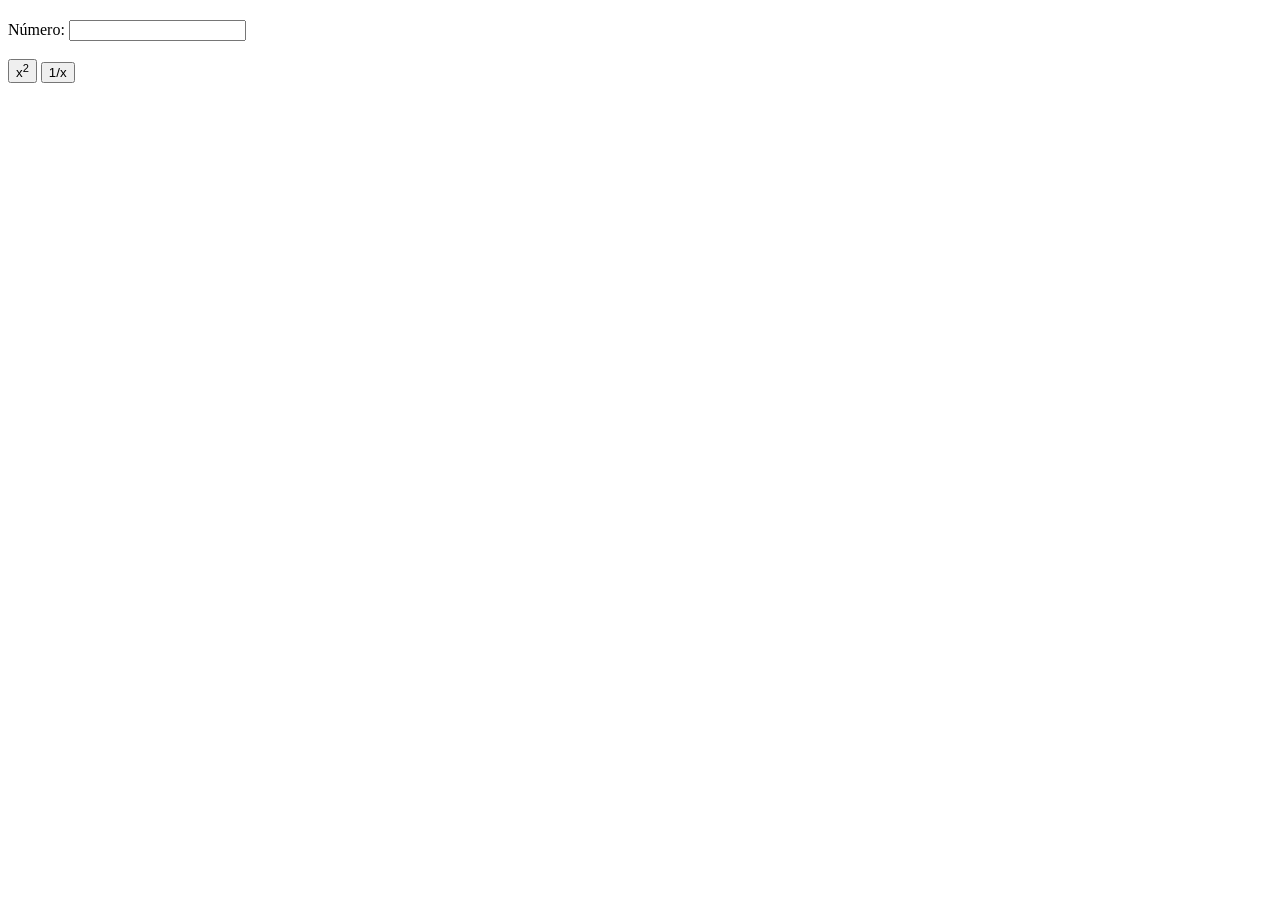
==== calculadora.html @ ce0298c7 "Cambios" ====
<!-- Aquí voy a hacer la calculadora -->

<!-- Continuar a partir de aquí -->
<!DOCTYPE html>
<html>
<head>
  <title>Calculadora</title><meta charset="utf-8">

<script type="text/javascript">
function vaciar () {
  document.getElementById("n1").value = "";
}

function cuadrado() {
  let num = document.getElementById("n1");
  num.value = num.value * num.value;
}

function inverso() {
  let num = document.getElementById("n1");
  num.value = 1/num.value;
}
</script>
</head>


<body>

  <!-- 1. CAMPO DE INFORMACIÓN -->
  <h2 id="info" class="big" title="Información sobre el número">
  </h2>


  Número:
  <input type="text" id="n1" onclick="vaciar()">
  <br><br>
  <button onclick="cuadrado()">x<sup>2</sup></button>
  <button onclick="inverso()"> 1/x </button>  
</body>
</html>
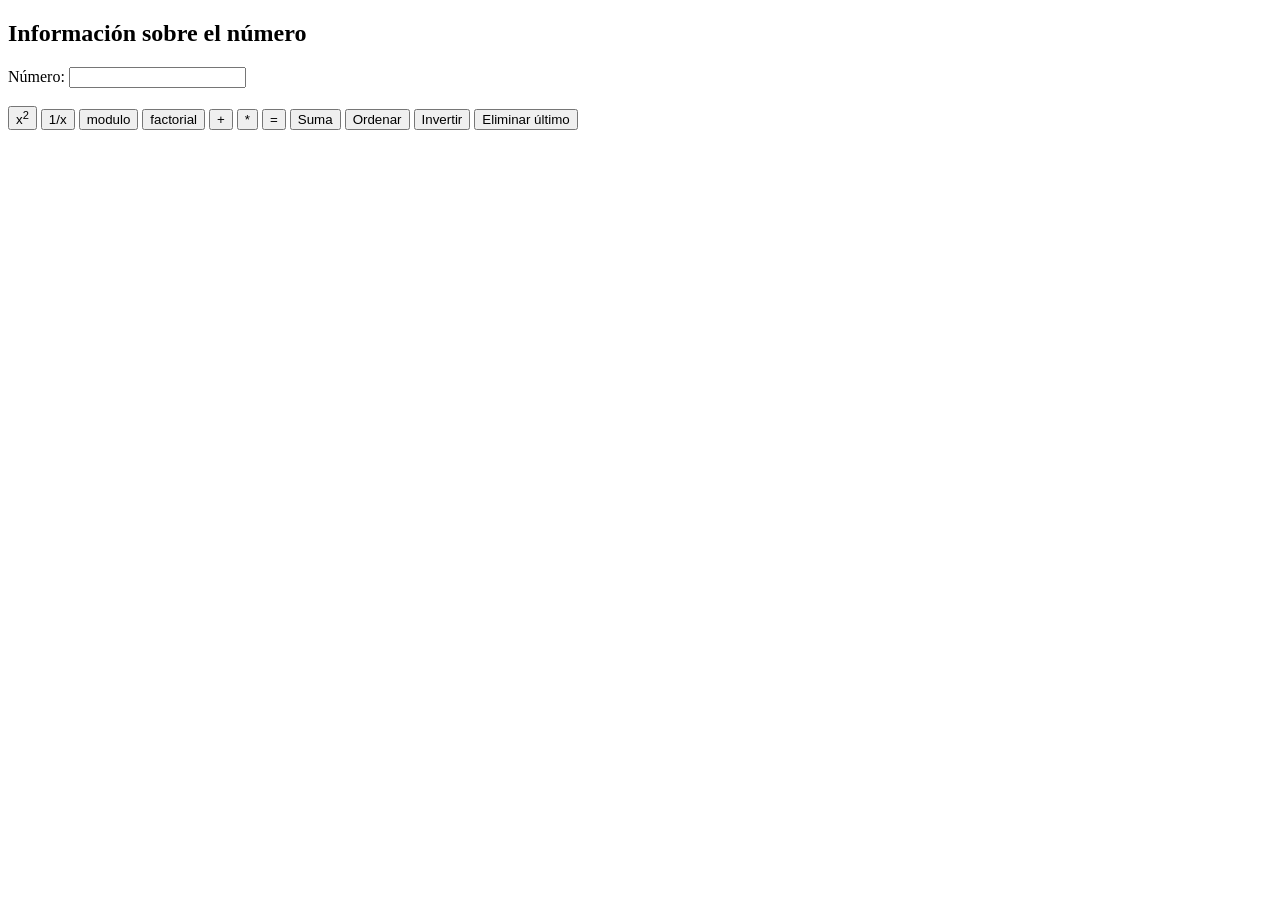
==== commit 526f3492: "Progresando en el proyecto" ====
--- a/calculadora.html
+++ b/calculadora.html
@@ -1,40 +1,204 @@
-<!-- Aquí voy a hacer la calculadora -->
-
-<!-- Continuar a partir de aquí -->
 <!DOCTYPE html>
 <html>
 <head>
-  <title>Calculadora</title><meta charset="utf-8">
-
+  <title>Calculadora</title><meta charset="utf-8"> <!-- Es un estilo que supongo que podremos cambiar -->
+
+<!-- Lógica de la calculadora -->
 <script type="text/javascript">
 function vaciar () {
   document.getElementById("n1").value = "";
 }
 
-function cuadrado() {
-  let num = document.getElementById("n1");
-  num.value = num.value * num.value;
-}
-
+<!-- Campo de información -->
+function fill_info() {
+  let num = document.getElementById("n1").value;
+  let info = document.getElementById("info");
+  if (num < 100) {
+    info.innerHTML = "Info: El resultado es menor que 100";
+  } else if (num <= 200) {
+    info.innerHTML = "Info: El resultado está entre 100 y 200";
+  } else {
+    info.innerHTML = "Info: El resultado es mayor que 200";
+  }
+}
+
+<!-- Operaciones base -->
+function square() { <!-- He cambiado el nombre de cuadrado a square por si hay confusión con el enunciado -->
+  if (validate()) { <!-- Validamos la entrada -->
+    let num = document.getElementById("n1");
+    num.value = num.value * num.value;
+    fill_info(); <!-- Añadimos la llamada a fill_info -->
+  }
+}
+<!-- En el enunciado no la menciona pero está -->
 function inverso() {
-  let num = document.getElementById("n1");
-  num.value = 1/num.value;
+  if (validate()) { <!-- Validamos la entrada -->
+    let num = document.getElementById("n1");
+    num.value = 1 / num.value;
+    fill_info(); <!-- Añadimos la llamada a fill_info -->
+  }
+}
+
+<!-- Operaciones unarias -->
+function mod() {
+  if (validate()) { <!-- Validamos la entrada -->
+    let num = document.getElementById("n1");
+    if (num.value < 0) {
+      num.value = -num.value;
+    }
+    fill_info(); <!-- Añadimos la llamada a fill_info -->
+  }
+}
+
+function fact() {
+  if (validate()) { <!-- Validamos la entrada -->
+    let num = document.getElementById("n1");
+    let x = num.value;
+    let resultado = 1;
+    while (x > 1) {
+      resultado = resultado * x;
+      x--;
+    };
+    num.value = resultado;
+    fill_info(); <!-- Añadimos la llamada a fill_info -->
+  }
+}
+
+<!-- Operaciones binarias -->
+
+<!-- Variables globales para almacenar el primer número y el operador -->
+let primerNumero;
+let operador;
+
+<!-- Función que almacena número y operador -->
+function almacenarNumYOp(op) {
+  if (validate()) { <!-- Validamos la entrada -->
+    primerNumero = document.getElementById("n1").value;
+    operador = op;
+    document.getElementById("n1").value = "";
+  }
+}
+<!-- Función para calcular el resultado -->
+function eq() {
+  if (validate()) {
+    let segundoNumero = document.getElementById("n1").value;
+    let resultado;
+    if (operador == "+") {
+      resultado = +primerNumero + +segundoNumero;
+    } else if (operador == "*") {
+      resultado = primerNumero * segundoNumero;
+    }
+    document.getElementById("n1").value = resultado;
+    fill_info();
+  }
+}
+
+<!-- Operaciones con CSV (Valores separados por comas)-->
+
+<!-- Suma todos los valores de la lista-->
+function sum() {
+  if (validate()) { <!-- Validamos la entrada -->
+    let input = document.getElementById("n1").value;
+    let arr = input.split(",");
+    let i = 0;
+    let resultado = 0;
+    while (i < arr.length) {
+      resultado += Number(arr[i]);
+      i++;
+    };
+    document.getElementById("n1").value = resultado;
+    fill_info();<!-- Añadimos la llamada a fill_info -->
+  }
+}
+
+<!-- Ordena los valores en orden ascendente -->
+function sort() {
+  if (validate()) { <!-- Validamos la entrada -->
+    let input = document.getElementById("n1").value;
+    let arr = input.split(",");
+    arr.sort(function(a, b) {
+      return Number(a) - Number(b);
+    });
+  document.getElementById("n1").value = arr.join(",");
+}
+}
+
+<!-- Invierte el orden de la lista -->
+function reverse() {
+  if (validate()) { <!-- Validamos la entrada -->
+    let input = document.getElementById("n1").value;
+    let arr = input.split(",");
+    arr.reverse();
+    document.getElementById("n1").value = arr.join(",");
+  }
+}
+
+<!-- Elimina el último valor de la lista -->
+function removelast() {
+  if (validate()) { <!-- Validamos la entrada -->
+    let input = document.getElementById("n1").value;
+    let arr = input.split(",");
+    arr.pop();
+    document.getElementById("n1").value = arr.join(",");
+  }
+}
+
+<!-- Gestión de errores -->
+function validate() {
+  let input = document.getElementById("n1").value;
+  let arr = input.split(",");
+  let i = 0;
+  try {
+    while (i < arr.length) {
+      if (Number(arr[i]) || arr[i] == "0") {
+        i++;
+      } else {
+        throw("No se ha detectado un número");
+      }
+    }
+    return true;
+  } catch (error) {
+    document.getElementById("info").innerHTML = error;
+    return false;
+  }
 }
 </script>
 </head>
 
 
 <body>
-
-  <!-- 1. CAMPO DE INFORMACIÓN -->
-  <h2 id="info" class="big" title="Información sobre el número">
-  </h2>
-
+<h2 id="info" class="big" title="Información sobre el número">
+  Información sobre el número <!-- Contenido inicial -->
+</h2>
 
   Número:
   <input type="text" id="n1" onclick="vaciar()">
   <br><br>
-  <button onclick="cuadrado()">x<sup>2</sup></button>
-  <button onclick="inverso()"> 1/x </button>  
+  <!-- Operaciones base -->
+  <button onclick="square()">x<sup>2</sup></button>
+  <button onclick="inverso()"> 1/x </button>  <!-- No lo menciona el enunciado, lo dejo para el final por si acaso -->
+
+  <!-- Operaciones unarias -->
+  <button onclick="mod()"> modulo </button>
+  <button onclick="fact()"> factorial </button>
+
+  <!-- Operaciones binarias -->
+  <button onclick="almacenarNumYOp('+')"> + </button>
+  <button onclick="almacenarNumYOp('*')"> * </button>
+  <button onclick="eq()"> = </button>
+
+  <!-- Operaciones con CSV (Valores separados por comas)-->
+  <button onclick="sum()"> Suma </button>
+  <button onclick="sort()"> Ordenar </button>
+  <button onclick="reverse()"> Invertir </button>
+  <button onclick="removelast()"> Eliminar último </button>
 </body>
-</html>+</html>
+
+<!-- CHEQUEAR ESTO ANTES DE ENTREGAR:
+ONCLICK no
+Si creamos un objeto metemos todo lo que vamos a usar ya, no añadirlo luego y ponemos un valor que no sea creíble para entenderlo.
+persona = {
+     edad: -1
+}
+-->
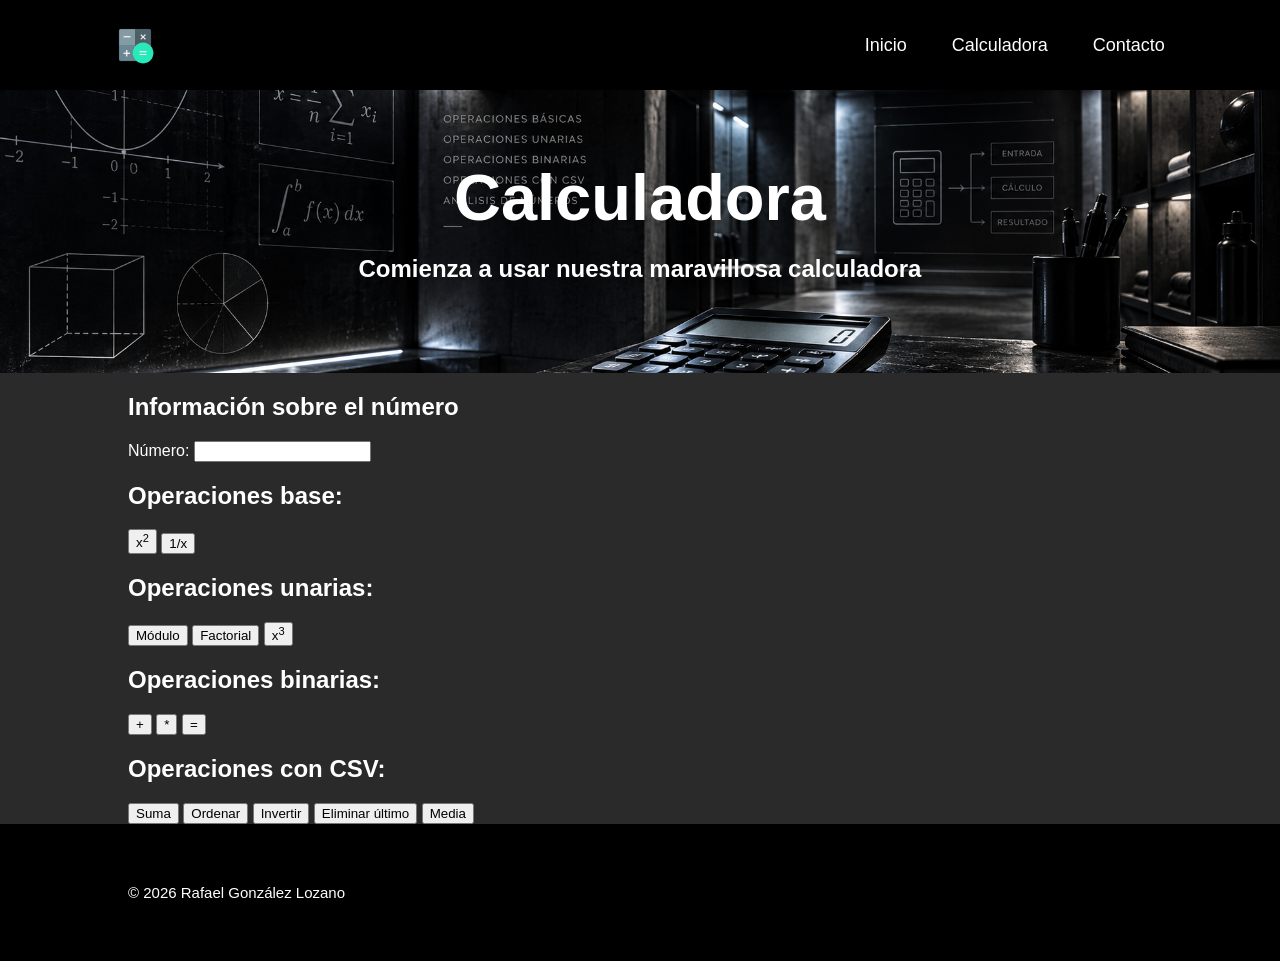
==== commit dd48488d: "Progresando con todo" ====
--- a/calculadora.html
+++ b/calculadora.html
@@ -1,7 +1,9 @@
+<!-- Página de la calculadora -->
 <!DOCTYPE html>
 <html>
 <head>
-  <title>Calculadora</title><meta charset="utf-8"> <!-- Es un estilo que supongo que podremos cambiar -->
+  <title> Calculadora - Rafael González Lozano </title> <!-- Título de la página -->
+  <link href="css/estilos.css" rel="stylesheet" type="text/css" > <!-- Hacemos el enlace a nuestro archivo de estilos -->
 
 <!-- Lógica de la calculadora -->
 <script type="text/javascript">
@@ -40,7 +42,9 @@
 }
 
 <!-- Operaciones unarias -->
-function mod() {
+
+<!-- Operación de valor absoluto -->
+let mod = () => {
   if (validate()) { <!-- Validamos la entrada -->
     let num = document.getElementById("n1");
     if (num.value < 0) {
@@ -48,9 +52,10 @@
     }
     fill_info(); <!-- Añadimos la llamada a fill_info -->
   }
-}
-
-function fact() {
+};
+
+<!-- Operación de factorial-->
+let fact = () => {
   if (validate()) { <!-- Validamos la entrada -->
     let num = document.getElementById("n1");
     let x = num.value;
@@ -62,7 +67,16 @@
     num.value = resultado;
     fill_info(); <!-- Añadimos la llamada a fill_info -->
   }
-}
+};
+
+<!-- EXTRA: Elevación al cubo (No lo menciona en el enunciado pero lo menciona en la rúbrica) -->
+let cubo = () => {
+  if (validate()) { <!-- Validamos la entrada -->
+    let num = document.getElementById("n1");
+    num.value = num.value * num.value * num.value;
+    fill_info(); <!-- Añadimos la llamada a fill_info -->
+  }
+};
 
 <!-- Operaciones binarias -->
 
@@ -75,9 +89,13 @@
   if (validate()) { <!-- Validamos la entrada -->
     primerNumero = document.getElementById("n1").value;
     operador = op;
+    <!-- EXTRA: Mostramos la operación que se va a realizar, para saber qué operación se está realizando. Me parece que mejora el UX -->
+    document.getElementById("info").innerHTML = 
+      "Operación: " + primerNumero + " " + operador;
     document.getElementById("n1").value = "";
   }
 }
+
 <!-- Función para calcular el resultado -->
 function eq() {
   if (validate()) {
@@ -107,10 +125,11 @@
       i++;
     };
     document.getElementById("n1").value = resultado;
-    fill_info();<!-- Añadimos la llamada a fill_info -->
-  }
-}
-
+    fill_info(); <!-- Añadimos la llamada a fill_info -->
+  }
+}
+
+<!-- Podría añadir el tema de CAMPO INFORMACIÓN a esta parte de alguna manera -->
 <!-- Ordena los valores en orden ascendente -->
 function sort() {
   if (validate()) { <!-- Validamos la entrada -->
@@ -143,7 +162,25 @@
   }
 }
 
+<!-- EXTRA: Cálculo de la media (Aparece mencionado en la rúbrica)-->
+function media() {
+  if (validate()) { <!-- Validamos la entrada -->
+    let input = document.getElementById("n1").value;
+    let arr = input.split(",");
+    let i = 0;
+    let resultado = 0;
+    while (i < arr.length) {
+      resultado += Number(arr[i]);
+      i++;
+    };
+    resultado = resultado / arr.length;
+    document.getElementById("n1").value = resultado;
+    fill_info(); <!-- Añadimos la llamada a fill_info -->
+  }
+}
+
 <!-- Gestión de errores -->
+<!-- Nota:Deben mostrarse mensajes apropiados según el tipo de error. CUALES SON ESOS TIPOS DE ERRORES? -->
 function validate() {
   let input = document.getElementById("n1").value;
   let arr = input.split(",");
@@ -166,39 +203,102 @@
 </head>
 
 
+<!-- Nota: Extras-->
+<!-- Cambiar lo de onclick porque en clase hemos hablado de ES5, ES6, etc. -->
+<!-- Cuando se active la función vaciar que vuelva a la Información sobre el número -->
 <body>
-<h2 id="info" class="big" title="Información sobre el número">
-  Información sobre el número <!-- Contenido inicial -->
-</h2>
-
-  Número:
-  <input type="text" id="n1" onclick="vaciar()">
-  <br><br>
-  <!-- Operaciones base -->
-  <button onclick="square()">x<sup>2</sup></button>
-  <button onclick="inverso()"> 1/x </button>  <!-- No lo menciona el enunciado, lo dejo para el final por si acaso -->
-
-  <!-- Operaciones unarias -->
-  <button onclick="mod()"> modulo </button>
-  <button onclick="fact()"> factorial </button>
-
-  <!-- Operaciones binarias -->
-  <button onclick="almacenarNumYOp('+')"> + </button>
-  <button onclick="almacenarNumYOp('*')"> * </button>
-  <button onclick="eq()"> = </button>
-
-  <!-- Operaciones con CSV (Valores separados por comas)-->
-  <button onclick="sum()"> Suma </button>
-  <button onclick="sort()"> Ordenar </button>
-  <button onclick="reverse()"> Invertir </button>
-  <button onclick="removelast()"> Eliminar último </button>
+
+<!-- Menú de navegación -->  
+<nav> 
+<!-- Logo (para volver a la página de Inicio) -->
+<a href="index.html" class="logo">
+  <img src="imagenes/logo.png" alt="Logo Calculadora">
+</a>
+
+<!-- Enlaces a las páginas -->
+<div class="menu">
+  <a href="index.html">Inicio</a>
+  <a href="calculadora.html">Calculadora</a>
+  <a href="contacto.html">Contacto</a>
+</div>
+</nav>
+
+<!-- Cabecera -->
+<header class="calculadora">
+<!-- Nombre de la página -->
+  <h1>
+   Calculadora
+  </h1>
+<!-- Subtítulo de la página -->
+  <h2>
+    Comienza a usar nuestra maravillosa calculadora
+  </h2>
+</header>
+
+<!-- Contenido principal de la calculadora -->
+<main class="calculadora-contenido">
+
+<!-- Campo de información -->
+  <section class="bloque-calculadora">
+    <h2 id="info" class="big" title="Información sobre el número">
+      Información sobre el número
+    </h2>
+    
+    <div class="entrada-calculadora">
+      Número:
+      <input type="text" id="n1" onclick="vaciar()">
+    </div>
+
+  </section>
+
+<!-- Operaciones base -->
+  <section class="bloque-calculadora">
+    <h2>Operaciones base:</h2>
+    <div class="botones-calculadora">
+      <button onclick="square()">x<sup>2</sup></button>
+      <button onclick="inverso()">1/x</button>
+    </div>
+  </section>
+
+<!-- Operaciones unarias -->
+  <section class="bloque-calculadora">
+    <h2>Operaciones unarias:</h2>
+    <div class="botones-calculadora">
+      <button onclick="mod()">Módulo</button>
+      <button onclick="fact()">Factorial</button>
+      <button onclick="cubo()">x<sup>3</sup></button>
+    </div>
+  </section>
+
+<!-- Operaciones binarias -->
+  <section class="bloque-calculadora">
+    <h2>Operaciones binarias:</h2>
+    <div class="botones-calculadora">
+        <button onclick="almacenarNumYOp('+')">+</button>
+        <button onclick="almacenarNumYOp('*')">*</button>
+        <button onclick="eq()">=</button>
+    </div>
+  </section>
+
+<!-- Operaciones con CSV -->
+  <section class="bloque-calculadora">
+    <h2>Operaciones con CSV:</h2>
+    <div class="botones-calculadora">
+        <button onclick="sum()">Suma</button>
+        <button onclick="sort()">Ordenar</button>
+        <button onclick="reverse()">Invertir</button>
+        <button onclick="removelast()">Eliminar último</button>
+        <button onclick="media()">Media</button>
+    </div>
+  </section>
+</main>
 </body>
-</html>
-
-<!-- CHEQUEAR ESTO ANTES DE ENTREGAR:
-ONCLICK no
-Si creamos un objeto metemos todo lo que vamos a usar ya, no añadirlo luego y ponemos un valor que no sea creíble para entenderlo.
-persona = {
-     edad: -1
-}
--->+
+<!-- Pie de página --> 
+<footer>
+<!-- Aviso de copyright -->            
+<p class="copyright">
+  © 2026 Rafael González Lozano
+</p>
+</footer>
+</html>
--- a/css/estilos.css
+++ b/css/estilos.css
@@ -0,0 +1,387 @@
+/* Estilos generales*/
+body {
+    margin: 0;
+    font-family: Arial, sans-serif;
+    background-color: #2B2A2A;
+    color: white;
+}
+
+
+/* Menú de navegación */
+nav {
+    background-color: black;
+    padding: 25px 9%;
+    display: flex;
+    justify-content: space-between;
+    align-items: center;
+}
+
+nav .logo {
+    margin: 0;
+}
+
+nav .logo img {
+    width: 40px;
+    height: auto;
+    display: block;2
+}
+
+nav .menu {
+    display: flex;
+    align-items: center;
+}
+
+nav .menu a {
+    color: white;
+    text-decoration: none;
+    font-size: 18px;
+    margin-left: 45px;
+}
+
+
+/* Cabecera */
+header {
+    background-image: url("../imagenes/fondo.png");
+    background-size: cover;
+    background-position: center;
+    color: white;
+    text-align: center;
+    padding: 70px 10%;
+}
+
+.calculadora {
+    background-image: url("../imagenes/fondo2.png");
+}
+
+.contacto {
+    background-image: url("../imagenes/fondo3.png");
+}
+
+
+header h1 {
+    font-size: 65px;
+    margin: 0;
+}
+
+
+/* Pie de página */
+footer {
+    background-color: black;
+    color: white;
+    padding: 60px 10%;
+    display: flex;
+    justify-content: space-between;
+    align-items: center;
+}
+
+footer p {
+    margin: 0;
+}
+
+footer .redes img {
+    width: 100px;
+    height: auto;
+    display: block;
+}
+
+footer .redes {
+    display: flex;
+    align-items: center;
+}
+
+/* Me gustaría ponerlo en el centro del footer, pero no sé cómo hacerlo. */
+footer .copyright {
+    font-size: 15px;
+}
+
+
+/* Inicio*/
+main {
+    width: 80%;
+    margin: auto;
+}
+
+.inicio-presentación {
+    text-align: center;
+    padding: 80px 0;
+    border-bottom: none;
+}
+
+.inicio-presentación .presentacion {
+    color: #76CAA5;
+    font-size: 20px;
+    font-weight: bold;
+    margin: 0 0 25px 0;
+}
+
+.inicio-presentación h2 {
+    color: white;
+    font-size: 55px;
+    margin: 0;
+}
+
+.inicio-presentación .descripcion {
+    color: white;
+    font-size: 20px;
+    line-height: 1.6;
+    max-width: 900px;
+    margin: 30px auto;
+}
+
+.botones {
+    margin-top: 40px;
+}
+
+.botones a {
+    display: inline-block;
+    background-color: #76CAA5;
+    color: black;
+    text-decoration: none;
+    padding: 18px 30px;
+    margin: 10px;
+    font-weight: bold;
+    border-radius: 20px;
+}
+
+
+/* Acerca de mí */
+.presentacion-acerca {
+    padding: 60px 0;
+}
+
+.presentacion-acerca h2 {
+    color: white;
+    font-size: 42px;
+    margin: 0 0 40px 0;
+}
+
+/* Acerca de mi - Contenido */
+.contenido-presentacion-acerca {
+    display: flex;
+    align-items: center;
+    gap: 45px;
+}
+
+/* Acerca de mi - Foto */
+.foto-acerca {
+    width: 55%;
+    flex-shrink: 0;
+}
+
+.foto-acerca img {
+    width: 100%;
+    height: auto;
+    display: block;
+    border-radius: 20px;
+}
+
+/* Acerca de mi - Texto */
+.datos-acerca {
+    width: 45%;
+}
+
+.datos-acerca ul {
+    margin: 0;
+    padding-left: 25px;
+}
+
+.datos-acerca li {
+    font-size: 18px;
+    line-height: 1.5;
+    margin-bottom: 18px;
+}
+
+.datos-acerca li::marker {
+    color: #76CAA5;
+}
+
+.frase-acerca {
+    width: 100%;
+    color: #b8b8b8;
+    font-size: 18px;
+    font-style: italic;
+    line-height: 1.6;
+    margin: 30px 0 0 0;
+}
+
+/* Acerca de mí - Comportamiento */
+@media (max-width: 800px) { /* Quiero que cuando reduzca la pestaña la imagen y el texto se coloque */
+    .contenido-presentacion-acerca {
+        display: block;
+    }
+
+    .foto-acerca { /* Foto en Grande arriba */
+        width: 100%;
+        margin-bottom: 40px;
+    }
+
+    .datos-acerca { /* Texto debajo */
+        width: 100%;
+    }
+
+    .presentacion-acerca h2 { /* Enunciado debajo */
+        font-size: 36px;
+    }
+}
+
+/* Portafolio - Contenido */
+.portafolio-contenido {
+    padding: 45px 0;
+}
+
+.bloque-portafolio {
+    padding: 35px 0;
+    border-bottom: 1px solid #555555;
+}
+
+.bloque-portafolio:last-child {
+    border-bottom: none;
+}
+
+.bloque-portafolio h2 {
+    color: #76CAA5;
+    font-size: 18px;
+    margin: 0 0 30px 0;
+}
+
+.paso-portafolio {
+    display: flex;
+    align-items: flex-start;
+    gap: 25px;
+    margin-bottom: 30px;
+}
+
+.paso-portafolio span {
+    background-color: #76CAA5;
+    color: black;
+    font-size: 18px;
+    font-weight: bold;
+    min-width: 40px;
+    height: 40px;
+    border-radius: 10px;
+    display: flex;
+    align-items: center;
+    justify-content: center;
+}
+
+.paso-portafolio h3 {
+    color: white;
+    font-size: 20px;
+    margin: 0 0 8px 0;
+}
+
+.paso-portafolio p,
+.introduccion-portafolio {
+    color: #b8b8b8;
+    font-size: 18px;
+    line-height: 1.6;
+    margin: 0;
+}
+
+.introduccion-portafolio {
+    margin-bottom: 30px;
+}
+
+
+/* Portafolio - Comportamiento */
+@media (max-width: 800px) { /* Quiero que cuando reduzca la pestaña el texto se coloque */
+    .paso-portafolio {
+        gap: 15px;
+    }
+
+    .paso-portafolio h3 {
+        font-size: 18px;
+    }
+
+    .paso-portafolio p,
+    .introduccion-portafolio {
+        font-size: 16px;
+    }
+}
+
+
+/* Contacto - Contenido */
+.contacto-contenido {
+    padding: 70px 0;
+}
+
+.ayuda-contacto {
+    text-align: center;
+}
+
+.titulo-pequeno-contacto {
+    color: #76CAA5;
+    font-size: 18px;
+    font-weight: bold;
+    margin: 0 0 30px 0;
+}
+
+.ayuda-contacto h2 {
+    color: white;
+    font-size: 50px;
+    margin: 0 0 60px 0;
+}
+
+
+/* Tarjetas */
+.tarjetas-contacto {
+    display: flex;
+    gap: 30px;
+    text-align: left;
+}
+
+.tarjeta-contacto {
+    width: 33.33%;
+    background-color: #353535;
+    border: 1px solid #555555;
+    border-radius: 20px;
+    padding: 35px;
+    display: flex;
+    flex-direction: column;
+}
+
+.tarjeta-contacto h3 {
+    color: white;
+    font-size: 25px;
+    margin: 0 0 25px 0;
+}
+
+.tarjeta-contacto p {
+    color: #b8b8b8;
+    font-size: 18px;
+    line-height: 1.6;
+    margin: 0 0 35px 0;
+}
+
+.tarjeta-contacto a {
+    color: #76CAA5;
+    font-size: 18px;
+    font-weight: bold;
+    text-decoration: none;
+    margin-top: auto;
+}
+
+
+/* Datos de contacto */
+.datos-contacto {
+    margin-top: 45px;
+    color: #b8b8b8;
+    font-size: 17px;
+}
+
+
+/* Contacto - Comportamiento */
+@media (max-width: 800px) { /* Quiero que cuando reduzca la pestaña las tarjetas se coloque */
+    .ayuda-contacto h2 {
+        font-size: 36px;
+    }
+
+    .tarjetas-contacto {
+        display: block;
+    }
+
+    .tarjeta-contacto {
+        width: auto;
+        margin-bottom: 25px;
+    }
+}
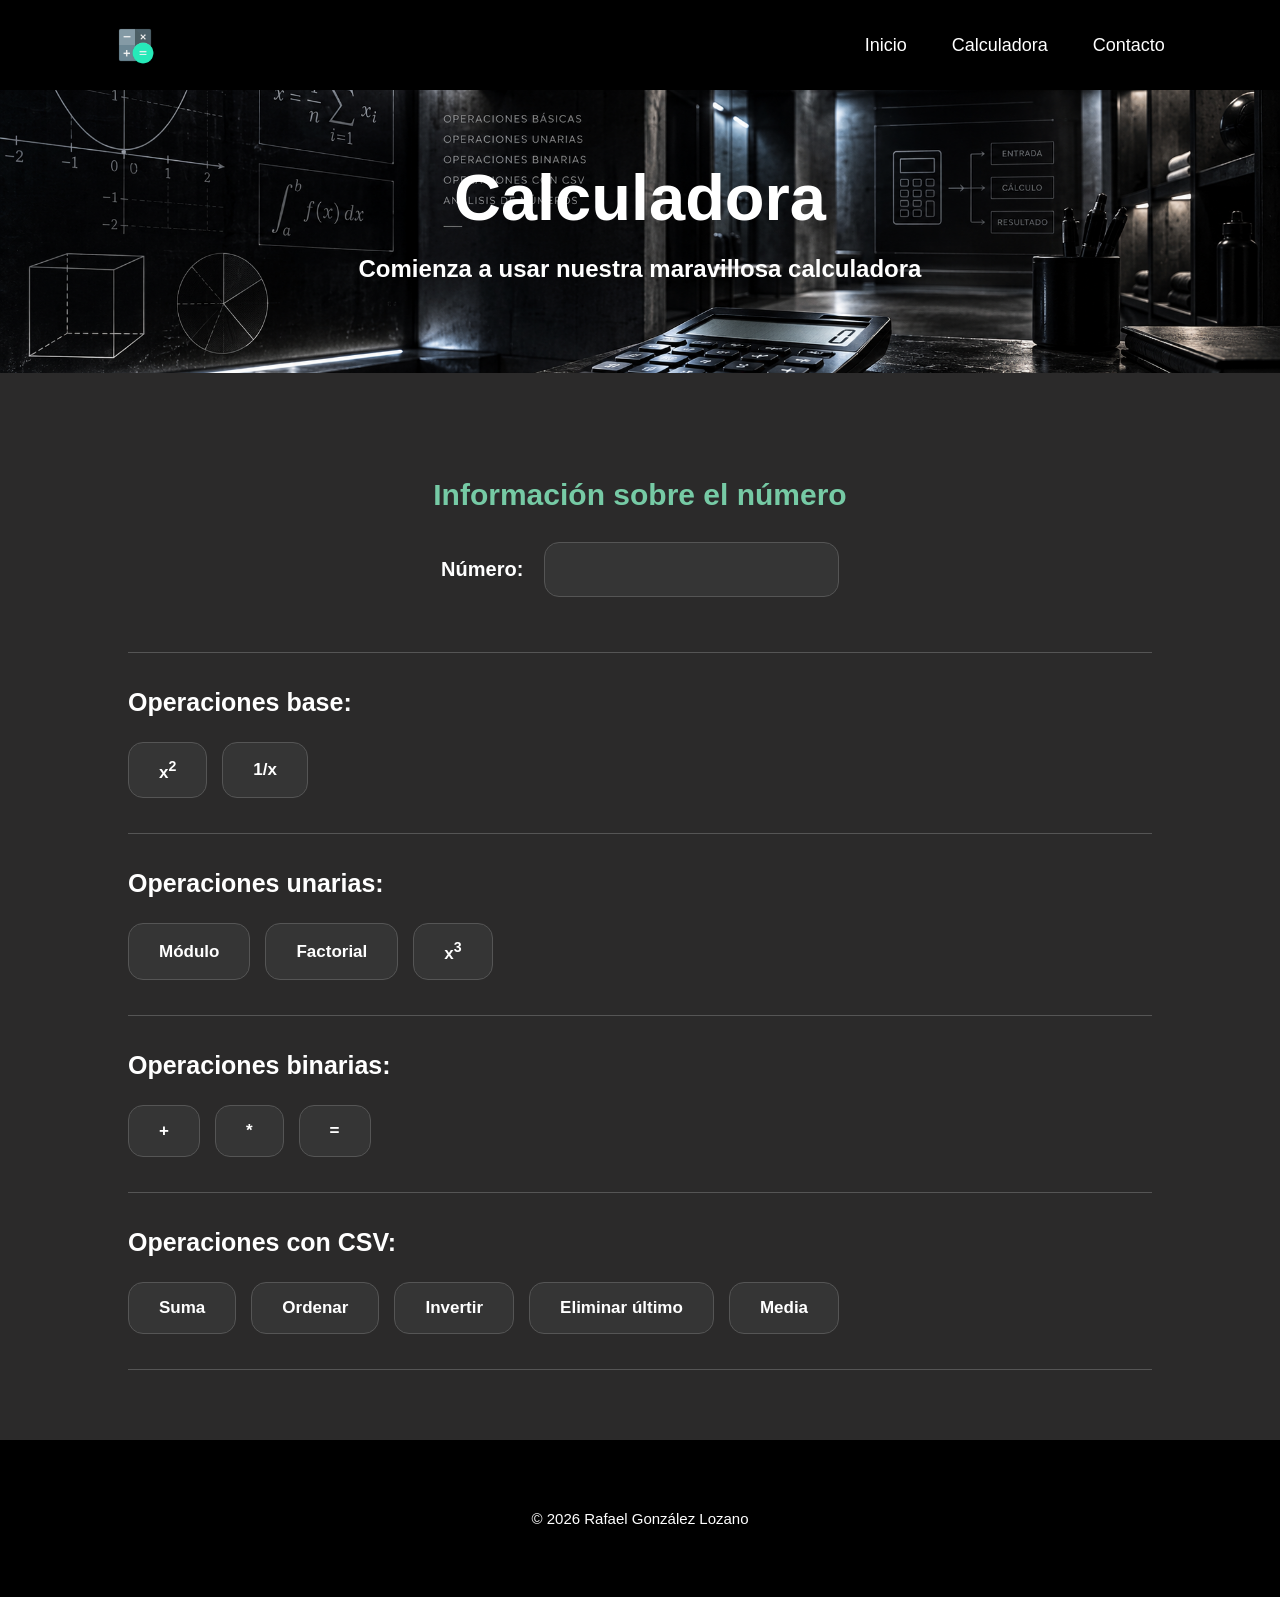
==== commit 74e27bb9: "Final" ====
--- a/calculadora.html
+++ b/calculadora.html
@@ -8,7 +8,14 @@
 <!-- Lógica de la calculadora -->
 <script type="text/javascript">
 function vaciar () {
-  document.getElementById("n1").value = "";
+    let num = document.getElementById("n1");
+    
+    <!-- EXTRA: Cuando termine una operación volvemos a mostrar la información inicial -->
+    if (num.value != "") { <!-- Excepción para evitar errores con las operaciones binarias -->
+        num.value = "";
+        document.getElementById("info").innerHTML = "Información sobre el número";
+        document.getElementById("operacion-info").innerHTML = ""; <!-- Limpiamos la información de la operación -->
+    }
 }
 
 <!-- Campo de información -->
@@ -98,17 +105,22 @@
 
 <!-- Función para calcular el resultado -->
 function eq() {
-  if (validate()) {
+  if (validate()) { <!-- Validamos la entrada -->
     let segundoNumero = document.getElementById("n1").value;
     let resultado;
+    <!-- Extra: Mostramos el resultado-->
     if (operador == "+") {
       resultado = +primerNumero + +segundoNumero;
+      document.getElementById("operacion-info").innerHTML =
+      "Operación: Suma. El resultado es " + resultado;
     } else if (operador == "*") {
       resultado = primerNumero * segundoNumero;
+      document.getElementById("operacion-info").innerHTML =
+      "Operación: Multiplicación. El resultado es " + resultado;
     }
-    document.getElementById("n1").value = resultado;
-    fill_info();
-  }
+  }
+  document.getElementById("n1").value = resultado;
+  fill_info(); <!-- Añadimos la llamada a fill_info -->
 }
 
 <!-- Operaciones con CSV (Valores separados por comas)-->
@@ -125,46 +137,57 @@
       i++;
     };
     document.getElementById("n1").value = resultado;
-    fill_info(); <!-- Añadimos la llamada a fill_info -->
-  }
-}
-
-<!-- Podría añadir el tema de CAMPO INFORMACIÓN a esta parte de alguna manera -->
+    document.getElementById("operacion-info").innerHTML =
+      "Lista de valores procesada: se han sumado los valores. El resultado es " + resultado; <!-- Extra: Mostramos el resultado -->
+    fill_info(); <!-- Añadimos la llamada a fill_info -->
+  }
+}
+
+
 <!-- Ordena los valores en orden ascendente -->
 function sort() {
-  if (validate()) { <!-- Validamos la entrada -->
+  if (validate()) {
     let input = document.getElementById("n1").value;
     let arr = input.split(",");
     arr.sort(function(a, b) {
       return Number(a) - Number(b);
     });
-  document.getElementById("n1").value = arr.join(",");
-}
-}
+    document.getElementById("n1").value = arr.join(",");
+    document.getElementById("operacion-info").innerHTML =
+      "Lista de valores procesada: se han ordenado los valores. El resultado es " + arr.join(","); <!-- Extra: Mostramos el resultado -->
+  }
+}
+
 
 <!-- Invierte el orden de la lista -->
 function reverse() {
-  if (validate()) { <!-- Validamos la entrada -->
+  if (validate()) {
     let input = document.getElementById("n1").value;
     let arr = input.split(",");
     arr.reverse();
     document.getElementById("n1").value = arr.join(",");
-  }
-}
+    document.getElementById("operacion-info").innerHTML =
+      "Lista de valores procesada: se ha invertido el orden de los valores. El resultado es " + arr.join(","); <!-- Extra: Mostramos el resultado -->
+  }
+}
+
 
 <!-- Elimina el último valor de la lista -->
 function removelast() {
-  if (validate()) { <!-- Validamos la entrada -->
+  if (validate()) {
     let input = document.getElementById("n1").value;
     let arr = input.split(",");
     arr.pop();
     document.getElementById("n1").value = arr.join(",");
-  }
-}
+    document.getElementById("operacion-info").innerHTML =
+      "Lista de valores procesada: se ha eliminado el último valor. El resultado es " + arr.join(","); <!-- Extra: Mostramos el resultado -->
+  }
+}
+
 
 <!-- EXTRA: Cálculo de la media (Aparece mencionado en la rúbrica)-->
 function media() {
-  if (validate()) { <!-- Validamos la entrada -->
+  if (validate()) {
     let input = document.getElementById("n1").value;
     let arr = input.split(",");
     let i = 0;
@@ -175,7 +198,9 @@
     };
     resultado = resultado / arr.length;
     document.getElementById("n1").value = resultado;
-    fill_info(); <!-- Añadimos la llamada a fill_info -->
+    document.getElementById("operacion-info").innerHTML =
+      "Lista de valores procesada: se ha calculado la media. El resultado es " + resultado; <!-- Extra: Mostramos el resultado -->
+    fill_info();
   }
 }
 
@@ -190,7 +215,7 @@
       if (Number(arr[i]) || arr[i] == "0") {
         i++;
       } else {
-        throw("No se ha detectado un número");
+        throw("Error: No se ha detectado un número");
       }
     }
     return true;
@@ -202,10 +227,6 @@
 </script>
 </head>
 
-
-<!-- Nota: Extras-->
-<!-- Cambiar lo de onclick porque en clase hemos hablado de ES5, ES6, etc. -->
-<!-- Cuando se active la función vaciar que vuelva a la Información sobre el número -->
 <body>
 
 <!-- Menú de navegación -->  
@@ -240,15 +261,18 @@
 
 <!-- Campo de información -->
   <section class="bloque-calculadora">
+
     <h2 id="info" class="big" title="Información sobre el número">
-      Información sobre el número
+        Información sobre el número
     </h2>
-    
+
     <div class="entrada-calculadora">
-      Número:
-      <input type="text" id="n1" onclick="vaciar()">
-    </div>
-
+        Número:
+        <input type="text" id="n1" onclick="vaciar()">
+    </div>
+
+    <!-- Información sobre la operación realizada -->
+    <p id="operacion-info"></p>
   </section>
 
 <!-- Operaciones base -->
--- a/css/estilos.css
+++ b/css/estilos.css
@@ -70,26 +70,14 @@
     color: white;
     padding: 60px 10%;
     display: flex;
-    justify-content: space-between;
+    justify-content: center;
     align-items: center;
 }
 
 footer p {
-    margin: 0;
-}
-
-footer .redes img {
-    width: 100px;
-    height: auto;
-    display: block;
-}
-
-footer .redes {
-    display: flex;
-    align-items: center;
-}
-
-/* Me gustaría ponerlo en el centro del footer, pero no sé cómo hacerlo. */
+    margin: 10px;
+}
+
 footer .copyright {
     font-size: 15px;
 }
@@ -143,164 +131,94 @@
     border-radius: 20px;
 }
 
-
-/* Acerca de mí */
-.presentacion-acerca {
-    padding: 60px 0;
-}
-
-.presentacion-acerca h2 {
-    color: white;
-    font-size: 42px;
-    margin: 0 0 40px 0;
-}
-
-/* Acerca de mi - Contenido */
-.contenido-presentacion-acerca {
-    display: flex;
-    align-items: center;
-    gap: 45px;
-}
-
-/* Acerca de mi - Foto */
-.foto-acerca {
-    width: 55%;
-    flex-shrink: 0;
-}
-
-.foto-acerca img {
-    width: 100%;
-    height: auto;
-    display: block;
-    border-radius: 20px;
-}
-
-/* Acerca de mi - Texto */
-.datos-acerca {
-    width: 45%;
-}
-
-.datos-acerca ul {
-    margin: 0;
-    padding-left: 25px;
-}
-
-.datos-acerca li {
-    font-size: 18px;
-    line-height: 1.5;
-    margin-bottom: 18px;
-}
-
-.datos-acerca li::marker {
-    color: #76CAA5;
-}
-
-.frase-acerca {
-    width: 100%;
-    color: #b8b8b8;
-    font-size: 18px;
-    font-style: italic;
-    line-height: 1.6;
-    margin: 30px 0 0 0;
-}
-
-/* Acerca de mí - Comportamiento */
-@media (max-width: 800px) { /* Quiero que cuando reduzca la pestaña la imagen y el texto se coloque */
-    .contenido-presentacion-acerca {
-        display: block;
-    }
-
-    .foto-acerca { /* Foto en Grande arriba */
-        width: 100%;
-        margin-bottom: 40px;
-    }
-
-    .datos-acerca { /* Texto debajo */
-        width: 100%;
-    }
-
-    .presentacion-acerca h2 { /* Enunciado debajo */
-        font-size: 36px;
-    }
-}
-
-/* Portafolio - Contenido */
-.portafolio-contenido {
-    padding: 45px 0;
-}
-
-.bloque-portafolio {
+/* Calculadora - contenido */
+.calculadora-contenido {
+    padding: 70px 0;
+}
+
+
+/* Bloques de la calculadora */
+.bloque-calculadora {
     padding: 35px 0;
     border-bottom: 1px solid #555555;
 }
 
-.bloque-portafolio:last-child {
-    border-bottom: none;
-}
-
-.bloque-portafolio h2 {
+.bloque-calculadora h2 {
+    color: white;
+    font-size: 25px;
+    margin: 0 0 25px 0;
+}
+
+
+/* Campo de información */
+.bloque-calculadora .big {
     color: #76CAA5;
-    font-size: 18px;
-    margin: 0 0 30px 0;
-}
-
-.paso-portafolio {
-    display: flex;
-    align-items: flex-start;
-    gap: 25px;
+    font-size: 30px;
+    text-align: center;
     margin-bottom: 30px;
 }
 
-.paso-portafolio span {
-    background-color: #76CAA5;
-    color: black;
-    font-size: 18px;
-    font-weight: bold;
-    min-width: 40px;
-    height: 40px;
-    border-radius: 10px;
-    display: flex;
-    align-items: center;
-    justify-content: center;
-}
-
-.paso-portafolio h3 {
+
+/* Entrada de la calculadora */
+.entrada-calculadora {
+    text-align: center;
     color: white;
     font-size: 20px;
-    margin: 0 0 8px 0;
-}
-
-.paso-portafolio p,
-.introduccion-portafolio {
+    font-weight: bold;
+}
+
+.entrada-calculadora input {
+    background-color: #353535;
+    color: white;
+    border: 1px solid #555555;
+    border-radius: 15px;
+    padding: 15px 20px;
+    margin-left: 15px;
+    font-size: 20px;
+}
+
+
+/* Botones de la calculadora */
+.botones-calculadora {
+    display: flex;
+    gap: 15px;
+}
+
+.botones-calculadora button {
+    background-color: #353535;
+    color: white;
+    border: 1px solid #555555;
+    border-radius: 15px;
+    padding: 15px 30px;
+    font-size: 17px;
+    font-weight: bold;
+}
+
+/* Extra: Información de la operación */
+#operacion-info {
     color: #b8b8b8;
-    font-size: 18px;
-    line-height: 1.6;
-    margin: 0;
-}
-
-.introduccion-portafolio {
-    margin-bottom: 30px;
-}
-
-
-/* Portafolio - Comportamiento */
-@media (max-width: 800px) { /* Quiero que cuando reduzca la pestaña el texto se coloque */
-    .paso-portafolio {
-        gap: 15px;
-    }
-
-    .paso-portafolio h3 {
-        font-size: 18px;
-    }
-
-    .paso-portafolio p,
-    .introduccion-portafolio {
-        font-size: 16px;
-    }
-}
-
-
-/* Contacto - Contenido */
+    font-size: 16px;
+    text-align: center;
+    margin-top: 20px;
+}
+
+/* Calculadora - Comportamiento */
+@media (max-width: 800px) {
+
+    .botones-calculadora {
+        display: block;
+    }
+
+    .botones-calculadora button {
+        margin-bottom: 10px;
+    }
+
+    .entrada-calculadora input {
+        margin-top: 15px;
+    }
+}
+
+/* Contacto - contenido */
 .contacto-contenido {
     padding: 70px 0;
 }
@@ -328,6 +246,7 @@
     display: flex;
     gap: 30px;
     text-align: left;
+    justify-content: center;
 }
 
 .tarjeta-contacto {
